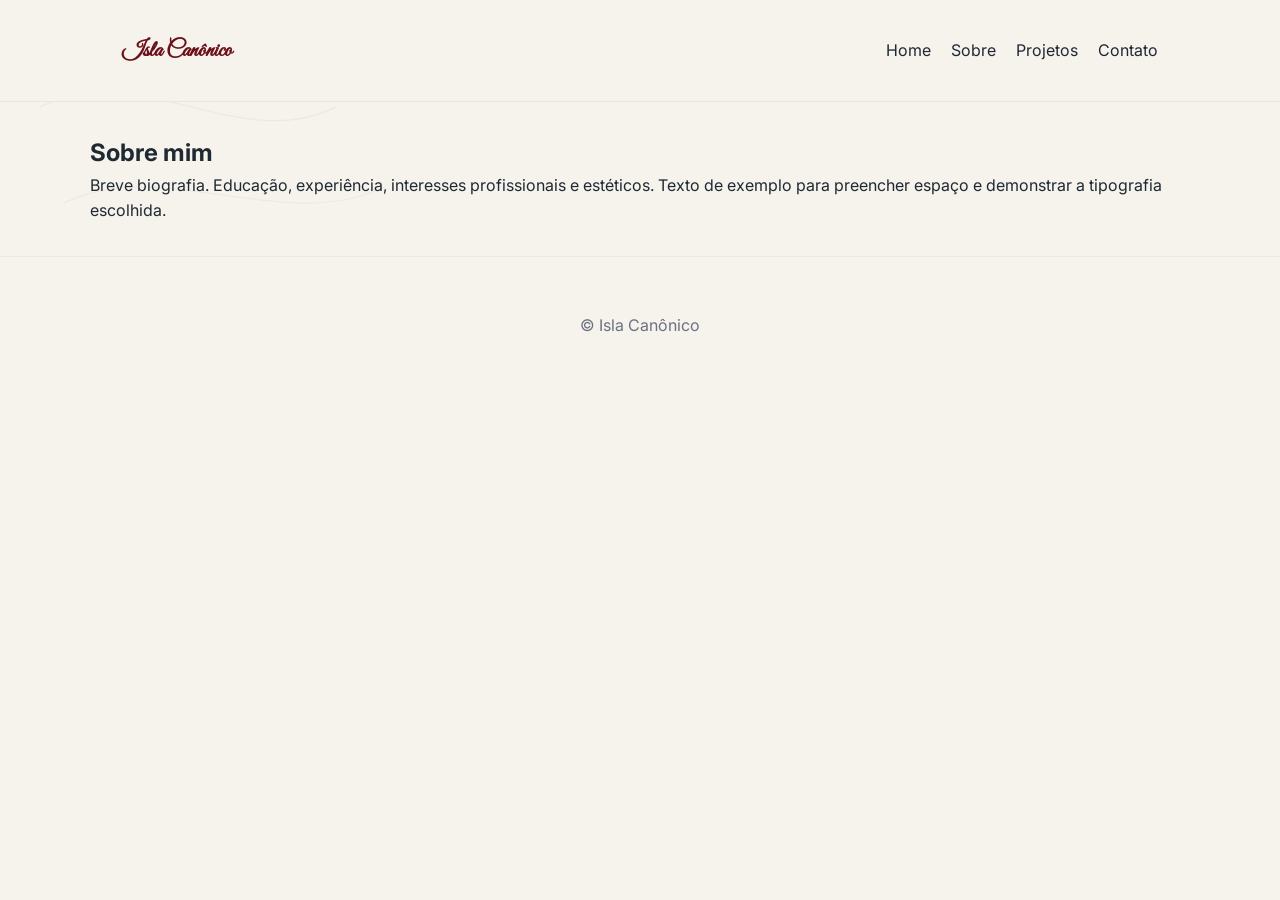
==== about.html @ f6759fd3 "Site inicial: paleta bordô + fundos e páginas" ====
<!doctype html>
<html lang="pt-BR">
<head>
  <meta charset="utf-8" />
  <meta name="viewport" content="width=device-width,initial-scale=1" />
  <title>Sobre — Isla Canônico</title>
  <meta name="description" content="Sobre — Isla Canônico" />
  <link href="https://fonts.googleapis.com/css2?family=Great+Vibes&family=Inter:wght@300;400;600;700&display=swap" rel="stylesheet">
  <link rel="icon" href="/assets/images/favicon.svg" type="image/svg+xml">
  <link rel="stylesheet" href="css/style.css" />
</head>
<body>
  <header class="site-header site-header--overlay">
    <div class="container">
      <h1 class="logo"><span class="brand-title">Isla Canônico</span></h1>
      <nav class="site-nav">
        <a href="index.html">Home</a>
        <a href="about.html">Sobre</a>
        <a href="projects.html">Projetos</a>
        <a href="contact.html">Contato</a>
      </nav>
    </div>
  </header>

  <main>
    <section class="section-bg--about">
      <div class="container about-inner">
        <h2>Sobre mim</h2>
        <p>Breve biografia. Educação, experiência, interesses profissionais e estéticos. Texto de exemplo para preencher espaço e demonstrar a tipografia escolhida.</p>
      </div>
    </section>

  </main>

  <footer class="site-footer">
    <div class="container">
      <p>© Isla Canônico</p>
    </div>
  </footer>
</body>
</html>
---- css/style.css ----
/* Global styles for portfolio — paleta bordô, fontes Great Vibes (titles) + Inter (body) */
:root{
  --color-primary:#6B0F1A;        /* bordô principal */
  --color-primary-dark:#4D0A13;
  --color-primary-light:#8E2430;
  --color-accent:#C9A57A;         /* sepia warm */
  --color-sage:#8A9A7F;
  --color-olive:#6B7A63;
  --color-bg:#F6F2EC;            /* ivory */
  --color-card:#FFFFFF;
  --color-text:#1F2933;          /* charcoal */
  --radius:10px;
  --max-width:1100px;
  --transition:200ms ease;
}
*{box-sizing:border-box;margin:0;padding:0}
html,body{height:100%}
body{font-family:Inter,system-ui,Arial,sans-serif;background:var(--color-bg);color:var(--color-text);line-height:1.6}
.container{max-width:var(--max-width);margin:0 auto;padding:2rem}
.site-header{background:var(--color-card);border-bottom:1px solid rgba(31,41,51,.06)}
.site-header .container{display:flex;align-items:center;justify-content:space-between}
.logo{font-size:1.15rem}
.brand-title{font-family:'Great Vibes', cursive;font-size:1.45rem;color:var(--color-primary)}
.site-nav a{margin-left:1rem;color:var(--color-text);text-decoration:none}
.hero{padding:4rem 0;text-align:left}
.hero-inner{padding:4rem 0}
.hero-title{font-family:'Great Vibes',cursive;font-size:2.35rem;margin-bottom:.25rem;color:var(--color-primary)}
.hero-lead{max-width:58ch;color:rgba(31,41,51,.9);margin-bottom:1rem}
.btn-primary{background:var(--color-primary);color:#fff;padding:.7rem 1.1rem;border-radius:10px;border:0;cursor:pointer;transition:background var(--transition),transform var(--transition);display:inline-block;text-decoration:none}
.btn-primary:hover{background:var(--color-primary-dark);transform:translateY(-2px)}
.about-inner, .projects-list, .contact-inner{padding:2rem 0}
.grid{display:grid;grid-template-columns:repeat(auto-fit,minmax(220px,1fr));gap:1rem;margin-top:1rem}
.card{background:var(--color-card);padding:1.15rem;border-radius:var(--radius);box-shadow:0 6px 18px rgba(15,23,35,.06)}
.site-footer{padding:1.5rem 0;text-align:center;color:#6b7280;border-top:1px solid rgba(31,41,51,.04)}

/* Backgrounds mapped to pages */
.section-bg--home{
  background-image:
    linear-gradient(rgba(246,242,236,0.7), rgba(246,242,236,0.7)),
    url('../assets/images/xadrez.svg');
  background-size:cover;
  background-position:center;
}
.section-bg--about{
  background-image:
    linear-gradient(rgba(246,242,236,0.86), rgba(246,242,236,0.86)),
    url('../assets/images/toile.svg');
  background-size:cover;
  background-position:center;
}
.site-header--stripe, .site-footer--stripe{
  background-image:
    linear-gradient(rgba(255,255,255,0.92), rgba(255,255,255,0.92)),
    url('../assets/images/listras.svg');
  background-repeat:repeat-x;
  background-size:auto 48px;
  background-position:center;
}

/* Slight overlay header variant for about page */
.site-header--overlay{background:transparent;color:var(--color-text)}

@media (max-width:640px){
  .site-header .container{flex-direction:column;gap:.75rem}
  .hero-title{font-size:1.6rem}
}

/* Accessibility: reduced motion */
@media (prefers-reduced-motion:reduce){
  .btn-primary{transition:none}
}
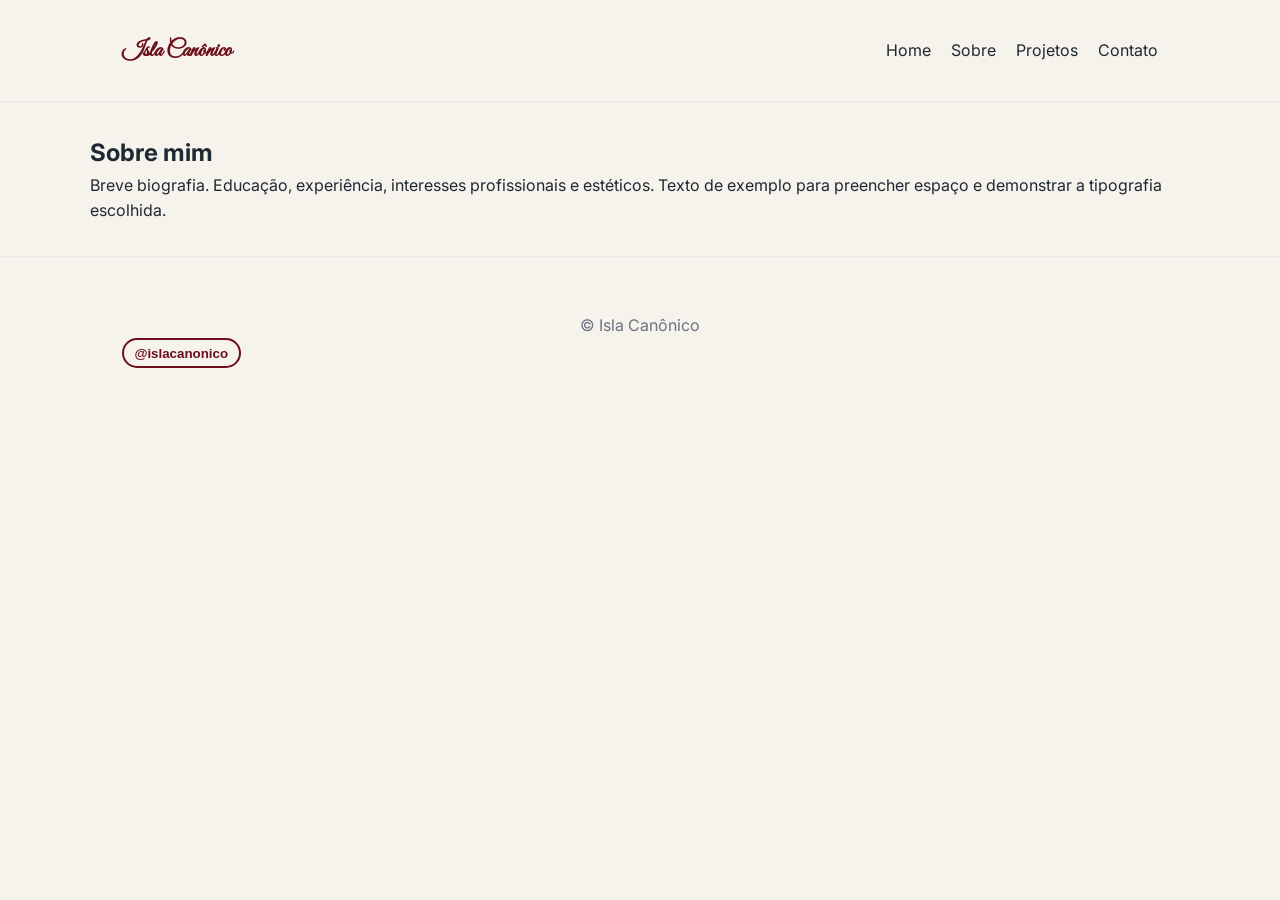
==== commit 7d790c65: "Add instagram opener, social buttons and scripts" ====
--- a/about.html
+++ b/about.html
@@ -33,9 +33,15 @@
   </main>
 
   <footer class="site-footer">
-    <div class="container">
-      <p>© Isla Canônico</p>
+    <div class="container footer-inner">
+      <div class="footer-left"><p>© Isla Canônico</p></div>
+      <div class="footer-right socials">
+        <button class="ig-btn" data-username="islacanonico" aria-label="Abrir Instagram de Isla Canônico">@islacanonico</button>
+      </div>
     </div>
   </footer>
+
+  <div id="ig-toast" class="ig-toast" aria-hidden="true">Abrindo Instagram…</div>
+  <script src="assets/js/ig-open.js"></script>
 </body>
 </html>
--- a/css/style.css
+++ b/css/style.css
@@ -33,25 +33,32 @@
 .card{background:var(--color-card);padding:1.15rem;border-radius:var(--radius);box-shadow:0 6px 18px rgba(15,23,35,.06)}
 .site-footer{padding:1.5rem 0;text-align:center;color:#6b7280;border-top:1px solid rgba(31,41,51,.04)}
 
+/* Social / Instagram button */
+.socials{display:flex;align-items:center;gap:0.75rem}
+.ig-btn{background:transparent;border:2px solid var(--color-primary);color:var(--color-primary);padding:.35rem .65rem;border-radius:999px;font-weight:600;cursor:pointer;transition:all var(--transition)}
+.ig-btn:hover{background:var(--color-primary);color:#fff;transform:translateY(-2px)}
+.ig-toast{position:fixed;left:50%;bottom:6%;transform:translateX(-50%) translateY(10px);background:rgba(31,41,51,.95);color:#fff;padding:.6rem 1rem;border-radius:999px;opacity:0;pointer-events:none;transition:opacity 180ms ease,transform 180ms ease}
+.ig-toast.show{opacity:1;transform:translateX(-50%) translateY(0)}
+
 /* Backgrounds mapped to pages */
 .section-bg--home{
   background-image:
     linear-gradient(rgba(246,242,236,0.7), rgba(246,242,236,0.7)),
-    url('../assets/images/xadrez.svg');
+    url('assets/images/xadrez.svg');
   background-size:cover;
   background-position:center;
 }
 .section-bg--about{
   background-image:
     linear-gradient(rgba(246,242,236,0.86), rgba(246,242,236,0.86)),
-    url('../assets/images/toile.svg');
+    url('assets/images/toile.svg');
   background-size:cover;
   background-position:center;
 }
 .site-header--stripe, .site-footer--stripe{
   background-image:
     linear-gradient(rgba(255,255,255,0.92), rgba(255,255,255,0.92)),
-    url('../assets/images/listras.svg');
+    url('assets/images/listras.svg');
   background-repeat:repeat-x;
   background-size:auto 48px;
   background-position:center;
@@ -68,4 +75,5 @@
 /* Accessibility: reduced motion */
 @media (prefers-reduced-motion:reduce){
   .btn-primary{transition:none}
+  .ig-btn{transition:none}
 }
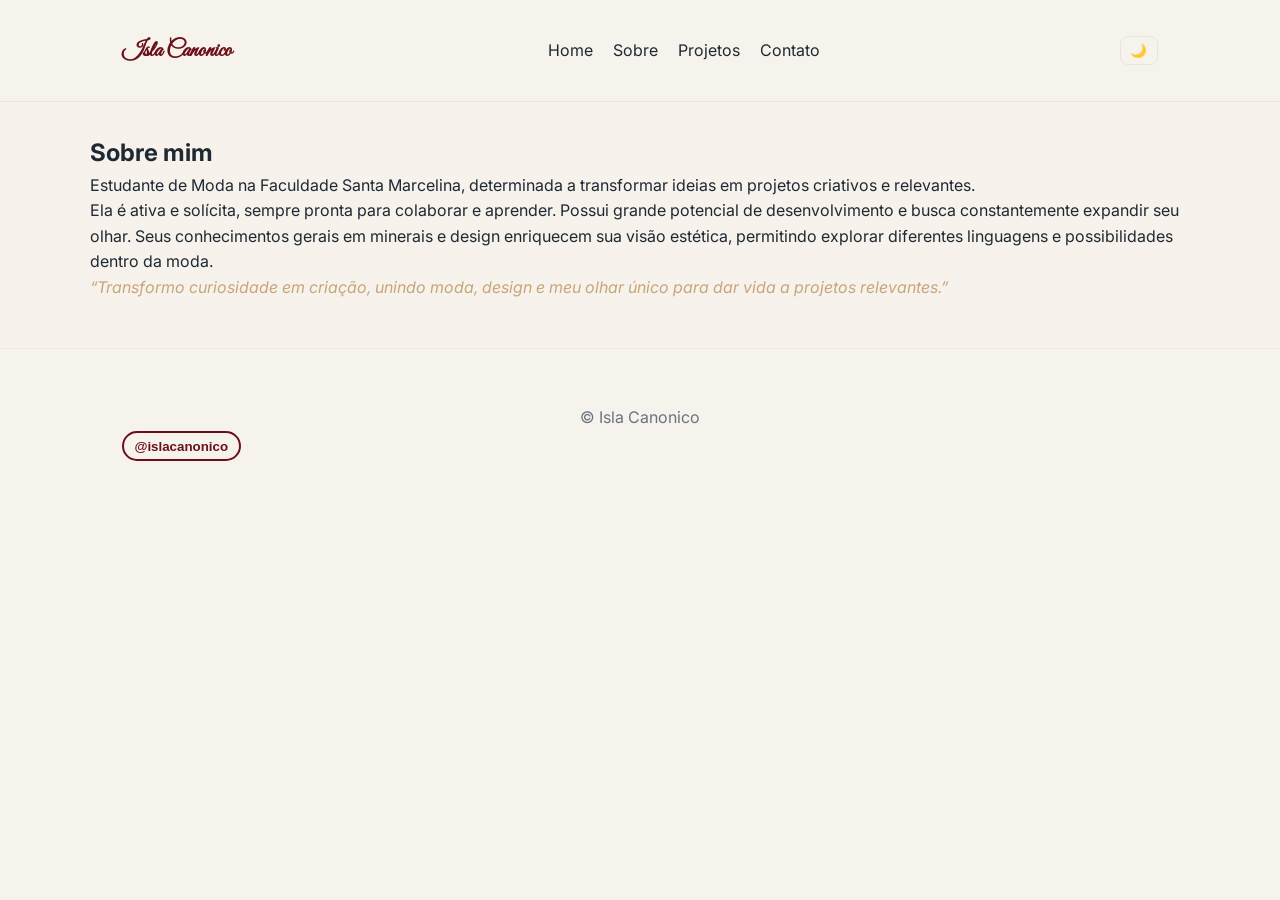
==== commit 6a02e416: "Update: add bio, tagline, plaid green, dark-mode, animations and theme script" ====
--- a/about.html
+++ b/about.html
@@ -3,8 +3,8 @@
 <head>
   <meta charset="utf-8" />
   <meta name="viewport" content="width=device-width,initial-scale=1" />
-  <title>Sobre — Isla Canônico</title>
-  <meta name="description" content="Sobre — Isla Canônico" />
+  <title>Sobre — Isla Canonico</title>
+  <meta name="description" content="Sobre — Isla Canonico" />
   <link href="https://fonts.googleapis.com/css2?family=Great+Vibes&family=Inter:wght@300;400;600;700&display=swap" rel="stylesheet">
   <link rel="icon" href="/assets/images/favicon.svg" type="image/svg+xml">
   <link rel="stylesheet" href="css/style.css" />
@@ -12,13 +12,16 @@
 <body>
   <header class="site-header site-header--overlay">
     <div class="container">
-      <h1 class="logo"><span class="brand-title">Isla Canônico</span></h1>
+      <h1 class="logo"><span class="brand-title">Isla Canonico</span></h1>
       <nav class="site-nav">
         <a href="index.html">Home</a>
         <a href="about.html">Sobre</a>
         <a href="projects.html">Projetos</a>
         <a href="contact.html">Contato</a>
       </nav>
+      <div class="header-actions">
+        <button id="theme-toggle" class="theme-toggle" aria-label="Alternar tema">🌙</button>
+      </div>
     </div>
   </header>
 
@@ -26,7 +29,9 @@
     <section class="section-bg--about">
       <div class="container about-inner">
         <h2>Sobre mim</h2>
-        <p>Breve biografia. Educação, experiência, interesses profissionais e estéticos. Texto de exemplo para preencher espaço e demonstrar a tipografia escolhida.</p>
+        <p>Estudante de Moda na Faculdade Santa Marcelina, determinada a transformar ideias em projetos criativos e relevantes.</p>
+        <p>Ela é ativa e solícita, sempre pronta para colaborar e aprender. Possui grande potencial de desenvolvimento e busca constantemente expandir seu olhar. Seus conhecimentos gerais em minerais e design enriquecem sua visão estética, permitindo explorar diferentes linguagens e possibilidades dentro da moda.</p>
+        <p class="hero-tagline">“Transformo curiosidade em criação, unindo moda, design e meu olhar único para dar vida a projetos relevantes.”</p>
       </div>
     </section>
 
@@ -34,14 +39,15 @@
 
   <footer class="site-footer">
     <div class="container footer-inner">
-      <div class="footer-left"><p>© Isla Canônico</p></div>
+      <div class="footer-left"><p>© Isla Canonico</p></div>
       <div class="footer-right socials">
-        <button class="ig-btn" data-username="islacanonico" aria-label="Abrir Instagram de Isla Canônico">@islacanonico</button>
+        <button class="ig-btn" data-username="islacanonico" aria-label="Abrir Instagram de Isla Canonico">@islacanonico</button>
       </div>
     </div>
   </footer>
 
   <div id="ig-toast" class="ig-toast" aria-hidden="true">Abrindo Instagram…</div>
   <script src="assets/js/ig-open.js"></script>
+  <script src="assets/js/theme.js"></script>
 </body>
 </html>
--- a/css/style.css
+++ b/css/style.css
@@ -4,7 +4,8 @@
   --color-primary-dark:#4D0A13;
   --color-primary-light:#8E2430;
   --color-accent:#C9A57A;         /* sepia warm */
-  --color-sage:#8A9A7F;
+  --color-sage:#8A9A7F;          /* plaid green (light) */
+  --color-plaid-green:#71866E;   /* nova variação do verde extraído do xadrez */
   --color-olive:#6B7A63;
   --color-bg:#F6F2EC;            /* ivory */
   --color-card:#FFFFFF;
@@ -13,24 +14,38 @@
   --max-width:1100px;
   --transition:200ms ease;
 }
+/* dark theme variables (applied when .dark on html or body) */
+.dark{
+  --color-bg: #0B1113;
+  --color-card: #0F1720;
+  --color-text: #E8ECEB;
+  --color-primary: #8E2430; /* slightly lighter bordô for contrast on dark */
+}
 *{box-sizing:border-box;margin:0;padding:0}
 html,body{height:100%}
-body{font-family:Inter,system-ui,Arial,sans-serif;background:var(--color-bg);color:var(--color-text);line-height:1.6}
+body{font-family:Inter,system-ui,Arial,sans-serif;background:var(--color-bg);color:var(--color-text);line-height:1.6;transition:background 220ms ease,color 220ms ease}
 .container{max-width:var(--max-width);margin:0 auto;padding:2rem}
-.site-header{background:var(--color-card);border-bottom:1px solid rgba(31,41,51,.06)}
+.site-header{background:var(--color-card);border-bottom:1px solid rgba(31,41,51,.06);transition:background 220ms ease}
 .site-header .container{display:flex;align-items:center;justify-content:space-between}
 .logo{font-size:1.15rem}
-.brand-title{font-family:'Great Vibes', cursive;font-size:1.45rem;color:var(--color-primary)}
-.site-nav a{margin-left:1rem;color:var(--color-text);text-decoration:none}
+.brand-title{font-family:'Great Vibes', cursive;font-size:1.45rem;color:var(--color-primary);transition:color 220ms ease}
+.site-nav a{margin-left:1rem;color:var(--color-text);text-decoration:none;position:relative;transition:color 180ms ease}
+.site-nav a::after{content:'';position:absolute;left:0;bottom:-6px;width:0;height:2px;background:var(--color-primary);transition:width 180ms ease}
+.site-nav a:hover::after{width:100%}
+.header-actions{display:flex;align-items:center;gap:.6rem}
+.theme-toggle{background:transparent;border:1px solid rgba(0,0,0,.06);padding:.35rem .6rem;border-radius:8px;cursor:pointer}
+.theme-toggle:hover{transform:translateY(-2px)}
 .hero{padding:4rem 0;text-align:left}
 .hero-inner{padding:4rem 0}
 .hero-title{font-family:'Great Vibes',cursive;font-size:2.35rem;margin-bottom:.25rem;color:var(--color-primary)}
 .hero-lead{max-width:58ch;color:rgba(31,41,51,.9);margin-bottom:1rem}
-.btn-primary{background:var(--color-primary);color:#fff;padding:.7rem 1.1rem;border-radius:10px;border:0;cursor:pointer;transition:background var(--transition),transform var(--transition);display:inline-block;text-decoration:none}
+.hero-tagline{font-style:italic;color:var(--color-accent);margin-bottom:1rem}
+.btn-primary{background:var(--color-primary);color:#fff;padding:.7rem 1.1rem;border-radius:10px;border:0;cursor:pointer;transition:background var(--transition),transform var(--transition);display:inline-block;text-decoration:none;box-shadow:0 8px 20px rgba(107,15,26,.12)}
 .btn-primary:hover{background:var(--color-primary-dark);transform:translateY(-2px)}
 .about-inner, .projects-list, .contact-inner{padding:2rem 0}
 .grid{display:grid;grid-template-columns:repeat(auto-fit,minmax(220px,1fr));gap:1rem;margin-top:1rem}
-.card{background:var(--color-card);padding:1.15rem;border-radius:var(--radius);box-shadow:0 6px 18px rgba(15,23,35,.06)}
+.card{background:var(--color-card);padding:1.15rem;border-radius:var(--radius);box-shadow:0 6px 18px rgba(15,23,35,.06);transition:transform 220ms ease,box-shadow 220ms ease}
+.card:hover{transform:translateY(-6px);box-shadow:0 18px 36px rgba(15,23,35,.12)}
 .site-footer{padding:1.5rem 0;text-align:center;color:#6b7280;border-top:1px solid rgba(31,41,51,.04)}
 
 /* Social / Instagram button */
@@ -43,22 +58,22 @@
 /* Backgrounds mapped to pages */
 .section-bg--home{
   background-image:
-    linear-gradient(rgba(246,242,236,0.7), rgba(246,242,236,0.7)),
-    url('assets/images/xadrez.svg');
+    linear-gradient(rgba(246,242,236,0.72), rgba(246,242,236,0.72)),
+    url('assets/images/xadrez.jpg');
   background-size:cover;
   background-position:center;
 }
 .section-bg--about{
   background-image:
     linear-gradient(rgba(246,242,236,0.86), rgba(246,242,236,0.86)),
-    url('assets/images/toile.svg');
+    url('assets/images/toile.jpg');
   background-size:cover;
   background-position:center;
 }
 .site-header--stripe, .site-footer--stripe{
   background-image:
     linear-gradient(rgba(255,255,255,0.92), rgba(255,255,255,0.92)),
-    url('assets/images/listras.svg');
+    url('assets/images/listras.jpg');
   background-repeat:repeat-x;
   background-size:auto 48px;
   background-position:center;
@@ -74,6 +89,5 @@
 
 /* Accessibility: reduced motion */
 @media (prefers-reduced-motion:reduce){
-  .btn-primary{transition:none}
-  .ig-btn{transition:none}
+  .btn-primary,.ig-btn,.card{transition:none;transform:none}
 }
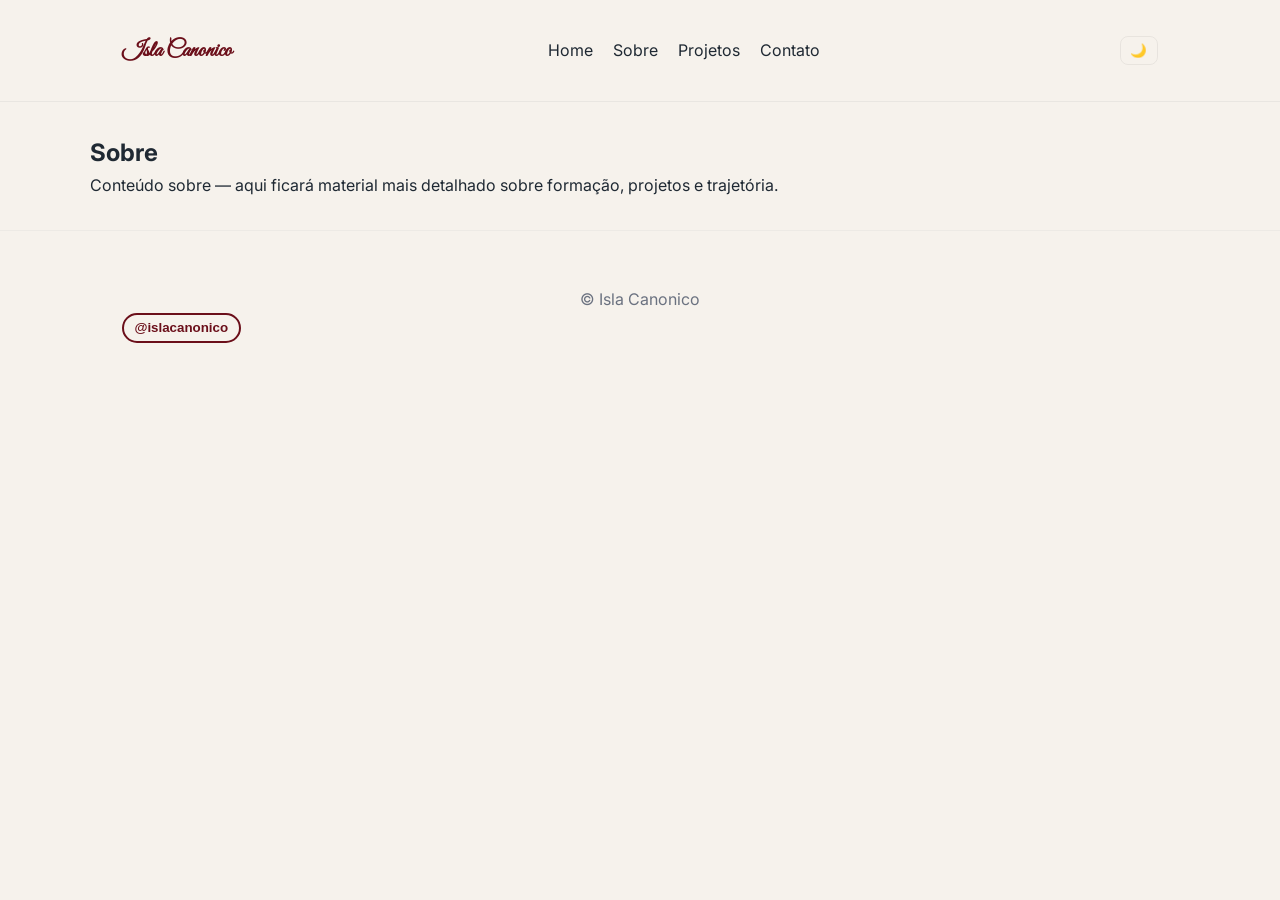
==== commit e11f0430: "Move bio to Home only; remove bio from About" ====
--- a/about.html
+++ b/about.html
@@ -26,13 +26,9 @@
   </header>
 
   <main>
-    <section class="section-bg--about">
-      <div class="container about-inner">
-        <h2>Sobre mim</h2>
-        <p>Estudante de Moda na Faculdade Santa Marcelina, determinada a transformar ideias em projetos criativos e relevantes.</p>
-        <p>Ela é ativa e solícita, sempre pronta para colaborar e aprender. Possui grande potencial de desenvolvimento e busca constantemente expandir seu olhar. Seus conhecimentos gerais em minerais e design enriquecem sua visão estética, permitindo explorar diferentes linguagens e possibilidades dentro da moda.</p>
-        <p class="hero-tagline">“Transformo curiosidade em criação, unindo moda, design e meu olhar único para dar vida a projetos relevantes.”</p>
-      </div>
+    <section class="container about-inner">
+      <h2>Sobre</h2>
+      <p>Conteúdo sobre — aqui ficará material mais detalhado sobre formação, projetos e trajetória.</p>
     </section>
 
   </main>
--- a/css/style.css
+++ b/css/style.css
@@ -39,7 +39,7 @@
 .hero-inner{padding:4rem 0}
 .hero-title{font-family:'Great Vibes',cursive;font-size:2.35rem;margin-bottom:.25rem;color:var(--color-primary)}
 .hero-lead{max-width:58ch;color:rgba(31,41,51,.9);margin-bottom:1rem}
-.hero-tagline{font-style:italic;color:var(--color-accent);margin-bottom:1rem}
+.hero-tagline{font-style:italic;color:var(--color-plaid-green);margin-bottom:1rem;font-weight:600}
 .btn-primary{background:var(--color-primary);color:#fff;padding:.7rem 1.1rem;border-radius:10px;border:0;cursor:pointer;transition:background var(--transition),transform var(--transition);display:inline-block;text-decoration:none;box-shadow:0 8px 20px rgba(107,15,26,.12)}
 .btn-primary:hover{background:var(--color-primary-dark);transform:translateY(-2px)}
 .about-inner, .projects-list, .contact-inner{padding:2rem 0}
